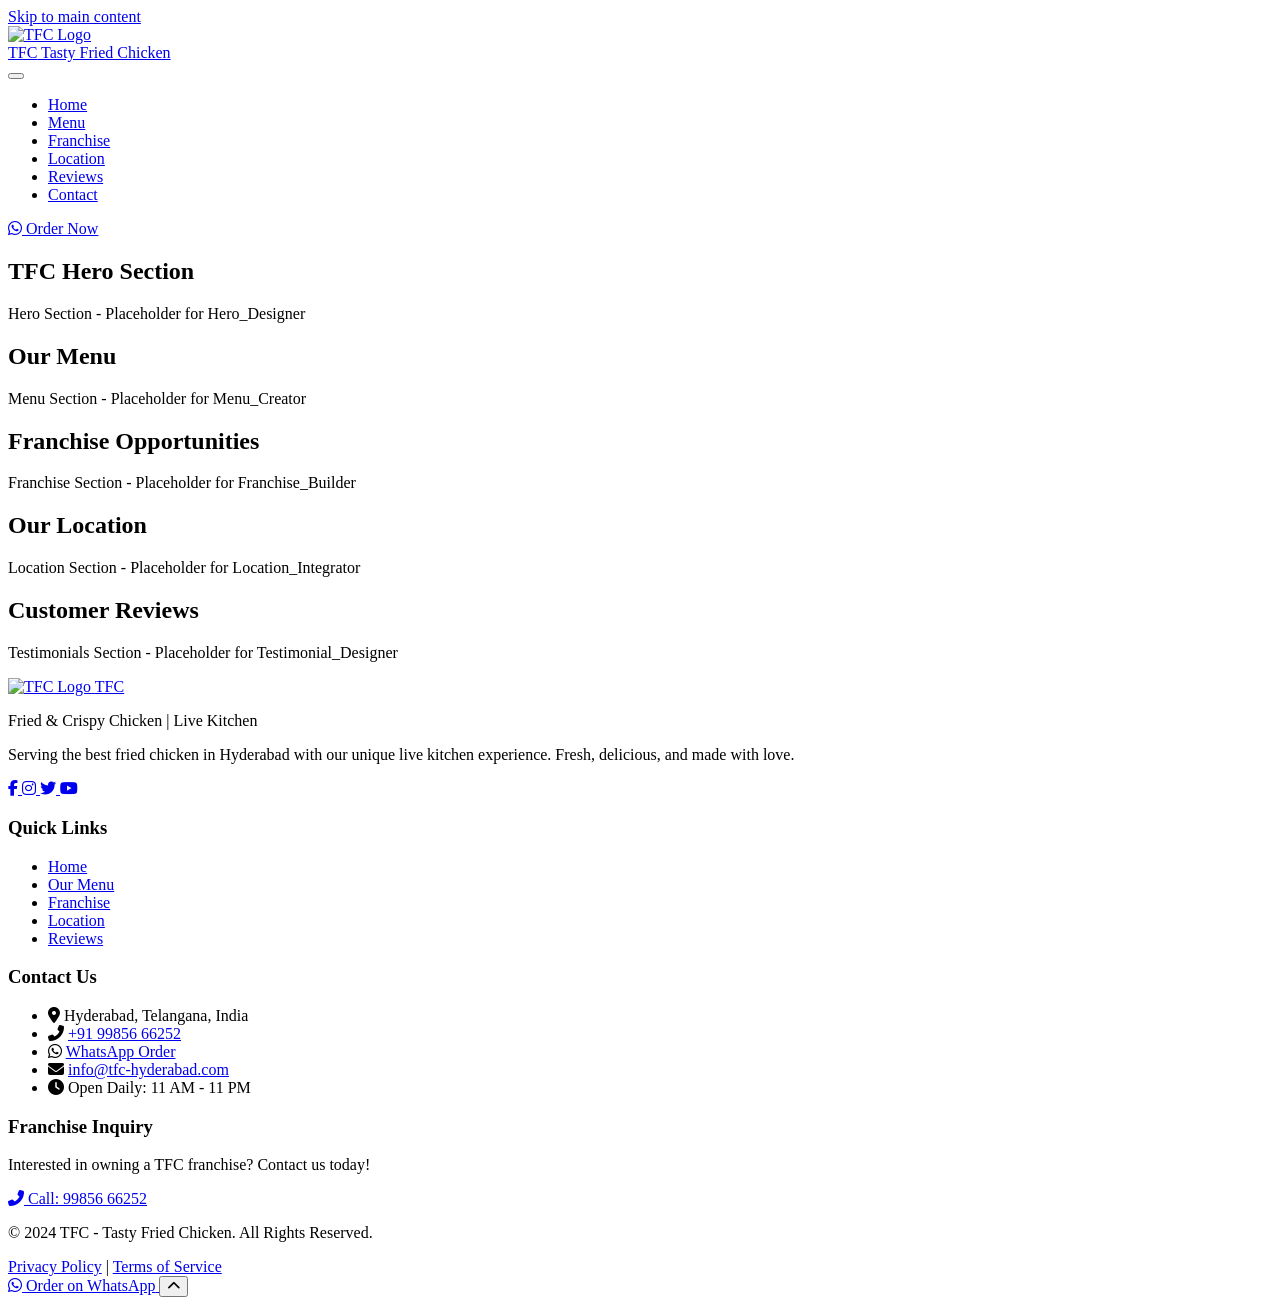
==== index.html @ d8eadea1 "Add index.html" ====
<!DOCTYPE html>
<html lang="en">
<head>
    <!-- Character Encoding -->
    <meta charset="UTF-8">
    
    <!-- Responsive Viewport -->
    <meta name="viewport" content="width=device-width, initial-scale=1.0">
    
    <!-- SEO Meta Tags -->
    <title>TFC - Tasty Fried Chicken | Live Kitchen Hyderabad</title>
    <meta name="description" content="TFC - Tasty Fried Chicken serves the best Fried & Crispy Chicken in Hyderabad. Experience our Live Kitchen with fresh, delicious fried chicken. Order now or explore franchise opportunities!">
    <meta name="keywords" content="TFC, Tasty Fried Chicken, Fried Chicken Hyderabad, Crispy Chicken, Live Kitchen, Fast Food, Chicken Restaurant, Franchise Hyderabad">
    <meta name="author" content="TFC - Tasty Fried Chicken">
    <meta name="robots" content="index, follow">
    <link rel="canonical" href="https://tfc-hyderabad.com">
    
    <!-- Open Graph / Social Media Meta Tags -->
    <meta property="og:type" content="website">
    <meta property="og:url" content="https://tfc-hyderabad.com">
    <meta property="og:title" content="TFC - Tasty Fried Chicken | Live Kitchen Hyderabad">
    <meta property="og:description" content="Experience the best Fried & Crispy Chicken in Hyderabad. Fresh, delicious, and made in our Live Kitchen. Order now or join our franchise family!">
    <meta property="og:image" content="https://tfc-hyderabad.com/images/tfc-og-image.jpg">
    <meta property="og:image:width" content="1200">
    <meta property="og:image:height" content="630">
    <meta property="og:site_name" content="TFC - Tasty Fried Chicken">
    <meta property="og:locale" content="en_IN">
    
    <!-- Twitter Card Meta Tags -->
    <meta name="twitter:card" content="summary_large_image">
    <meta name="twitter:url" content="https://tfc-hyderabad.com">
    <meta name="twitter:title" content="TFC - Tasty Fried Chicken | Live Kitchen Hyderabad">
    <meta name="twitter:description" content="Experience the best Fried & Crispy Chicken in Hyderabad. Fresh, delicious, and made in our Live Kitchen.">
    <meta name="twitter:image" content="https://tfc-hyderabad.com/images/tfc-og-image.jpg">
    
    <!-- Favicon -->
    <link rel="icon" type="image/png" href="./images/favicon.png">
    <link rel="apple-touch-icon" href="./images/apple-touch-icon.png">
    
    <!-- Google Fonts - Poppins -->
    <link rel="preconnect" href="https://fonts.googleapis.com">
    <link rel="preconnect" href="https://fonts.gstatic.com" crossorigin>
    <link href="https://fonts.googleapis.com/css2?family=Poppins:wght@300;400;500;600;700;800&display=swap" rel="stylesheet">
    
    <!-- Font Awesome CDN -->
    <link rel="stylesheet" href="https://cdnjs.cloudflare.com/ajax/libs/font-awesome/6.4.2/css/all.min.css" integrity="sha512-z3gLpd7yknf1YoNbCzqRKc4qyor8gaKU1qmn+CShxbuBusANI9QpRohGBreCFkKxLhei6S9CQXFEbbKuqLg0DA==" crossorigin="anonymous" referrerpolicy="no-referrer">
    
    <!-- Custom Stylesheet -->
    <link rel="stylesheet" href="./styles.css">
    
    <!-- Theme Color for Mobile Browsers -->
    <meta name="theme-color" content="#DC143C">
    <meta name="msapplication-TileColor" content="#DC143C">
</head>
<body>
    <!-- Skip to Content Link for Accessibility -->
    <a href="#main-content" class="skip-link">Skip to main content</a>
    
    <!-- ==================== NAVIGATION BAR ==================== -->
    <header class="header" role="banner">
        <nav class="navbar" role="navigation" aria-label="Main Navigation">
            <div class="nav-container">
                <!-- Logo -->
                <a href="#" class="nav-logo" aria-label="TFC - Tasty Fried Chicken Home">
                    <img src="./images/tfc-logo.png" alt="TFC Logo" class="logo-img" width="60" height="60">
                    <div class="logo-text">
                        <span class="logo-main">TFC</span>
                        <span class="logo-sub">Tasty Fried Chicken</span>
                    </div>
                </a>
                
                <!-- Mobile Menu Toggle -->
                <button class="nav-toggle" id="navToggle" aria-label="Toggle navigation menu" aria-expanded="false" aria-controls="navMenu">
                    <span class="hamburger-line"></span>
                    <span class="hamburger-line"></span>
                    <span class="hamburger-line"></span>
                </button>
                
                <!-- Navigation Menu -->
                <ul class="nav-menu" id="navMenu" role="menubar">
                    <li class="nav-item" role="none">
                        <a href="#hero" class="nav-link active" role="menuitem" aria-current="page">Home</a>
                    </li>
                    <li class="nav-item" role="none">
                        <a href="#menu" class="nav-link" role="menuitem">Menu</a>
                    </li>
                    <li class="nav-item" role="none">
                        <a href="#franchise" class="nav-link" role="menuitem">Franchise</a>
                    </li>
                    <li class="nav-item" role="none">
                        <a href="#location" class="nav-link" role="menuitem">Location</a>
                    </li>
                    <li class="nav-item" role="none">
                        <a href="#testimonials" class="nav-link" role="menuitem">Reviews</a>
                    </li>
                    <li class="nav-item" role="none">
                        <a href="#contact" class="nav-link" role="menuitem">Contact</a>
                    </li>
                </ul>
                
                <!-- WhatsApp CTA Button -->
                <a href="https://wa.me/919985666252" class="nav-cta-btn" target="_blank" rel="noopener noreferrer" aria-label="Order on WhatsApp">
                    <i class="fab fa-whatsapp" aria-hidden="true"></i>
                    <span>Order Now</span>
                </a>
            </div>
        </nav>
    </header>
    
    <!-- ==================== MAIN CONTENT ==================== -->
    <main id="main-content" role="main">
        
        <!-- ==================== HERO SECTION ==================== -->
        <section id="hero" class="hero-section" aria-labelledby="hero-title">
            <!-- Placeholder for Hero_Designer -->
            <div class="section-placeholder">
                <div class="placeholder-content">
                    <h1 id="hero-title" class="visually-hidden">TFC Hero Section</h1>
                    <p class="placeholder-text">Hero Section - Placeholder for Hero_Designer</p>
                </div>
            </div>
        </section>
        
        <!-- ==================== MENU SECTION ==================== -->
        <section id="menu" class="menu-section" aria-labelledby="menu-title">
            <!-- Placeholder for Menu_Creator -->
            <div class="section-placeholder">
                <div class="placeholder-content">
                    <h2 id="menu-title" class="visually-hidden">Our Menu</h2>
                    <p class="placeholder-text">Menu Section - Placeholder for Menu_Creator</p>
                </div>
            </div>
        </section>
        
        <!-- ==================== FRANCHISE SECTION ==================== -->
        <section id="franchise" class="franchise-section" aria-labelledby="franchise-title">
            <!-- Placeholder for Franchise_Builder -->
            <div class="section-placeholder">
                <div class="placeholder-content">
                    <h2 id="franchise-title" class="visually-hidden">Franchise Opportunities</h2>
                    <p class="placeholder-text">Franchise Section - Placeholder for Franchise_Builder</p>
                </div>
            </div>
        </section>
        
        <!-- ==================== LOCATION SECTION ==================== -->
        <section id="location" class="location-section" aria-labelledby="location-title">
            <!-- Placeholder for Location_Integrator -->
            <div class="section-placeholder">
                <div class="placeholder-content">
                    <h2 id="location-title" class="visually-hidden">Our Location</h2>
                    <p class="placeholder-text">Location Section - Placeholder for Location_Integrator</p>
                </div>
            </div>
        </section>
        
        <!-- ==================== TESTIMONIALS SECTION ==================== -->
        <section id="testimonials" class="testimonials-section" aria-labelledby="testimonials-title">
            <!-- Placeholder for Testimonial_Designer -->
            <div class="section-placeholder">
                <div class="placeholder-content">
                    <h2 id="testimonials-title" class="visually-hidden">Customer Reviews</h2>
                    <p class="placeholder-text">Testimonials Section - Placeholder for Testimonial_Designer</p>
                </div>
            </div>
        </section>
        
    </main>
    
    <!-- ==================== FOOTER ==================== -->
    <footer id="contact" class="footer" role="contentinfo">
        <div class="footer-container">
            <!-- Footer Top -->
            <div class="footer-top">
                <!-- Brand Info -->
                <div class="footer-brand">
                    <a href="#" class="footer-logo" aria-label="TFC Home">
                        <img src="./images/tfc-logo.png" alt="TFC Logo" width="50" height="50">
                        <span class="footer-logo-text">TFC</span>
                    </a>
                    <p class="footer-tagline">Fried & Crispy Chicken | Live Kitchen</p>
                    <p class="footer-description">Serving the best fried chicken in Hyderabad with our unique live kitchen experience. Fresh, delicious, and made with love.</p>
                    <!-- Social Links -->
                    <div class="social-links" aria-label="Social media links">
                        <a href="https://facebook.com/tfc-hyderabad" class="social-link" target="_blank" rel="noopener noreferrer" aria-label="Follow us on Facebook">
                            <i class="fab fa-facebook-f" aria-hidden="true"></i>
                        </a>
                        <a href="https://instagram.com/tfc-hyderabad" class="social-link" target="_blank" rel="noopener noreferrer" aria-label="Follow us on Instagram">
                            <i class="fab fa-instagram" aria-hidden="true"></i>
                        </a>
                        <a href="https://twitter.com/tfc-hyderabad" class="social-link" target="_blank" rel="noopener noreferrer" aria-label="Follow us on Twitter">
                            <i class="fab fa-twitter" aria-hidden="true"></i>
                        </a>
                        <a href="https://youtube.com/tfc-hyderabad" class="social-link" target="_blank" rel="noopener noreferrer" aria-label="Subscribe on YouTube">
                            <i class="fab fa-youtube" aria-hidden="true"></i>
                        </a>
                    </div>
                </div>
                
                <!-- Quick Links -->
                <div class="footer-links">
                    <h3 class="footer-heading">Quick Links</h3>
                    <ul class="footer-nav">
                        <li><a href="#hero">Home</a></li>
                        <li><a href="#menu">Our Menu</a></li>
                        <li><a href="#franchise">Franchise</a></li>
                        <li><a href="#location">Location</a></li>
                        <li><a href="#testimonials">Reviews</a></li>
                    </ul>
                </div>
                
                <!-- Contact Info -->
                <div class="footer-contact">
                    <h3 class="footer-heading">Contact Us</h3>
                    <ul class="contact-list">
                        <li>
                            <i class="fas fa-map-marker-alt" aria-hidden="true"></i>
                            <span>Hyderabad, Telangana, India</span>
                        </li>
                        <li>
                            <i class="fas fa-phone-alt" aria-hidden="true"></i>
                            <a href="tel:+919985666252">+91 99856 66252</a>
                        </li>
                        <li>
                            <i class="fab fa-whatsapp" aria-hidden="true"></i>
                            <a href="https://wa.me/919985666252" target="_blank" rel="noopener noreferrer">WhatsApp Order</a>
                        </li>
                        <li>
                            <i class="fas fa-envelope" aria-hidden="true"></i>
                            <a href="mailto:info@tfc-hyderabad.com">info@tfc-hyderabad.com</a>
                        </li>
                        <li>
                            <i class="fas fa-clock" aria-hidden="true"></i>
                            <span>Open Daily: 11 AM - 11 PM</span>
                        </li>
                    </ul>
                </div>
                
                <!-- Franchise CTA -->
                <div class="footer-franchise">
                    <h3 class="footer-heading">Franchise Inquiry</h3>
                    <p>Interested in owning a TFC franchise? Contact us today!</p>
                    <a href="tel:+919985666252" class="footer-cta-btn">
                        <i class="fas fa-phone-alt" aria-hidden="true"></i>
                        Call: 99856 66252
                    </a>
                </div>
            </div>
            
            <!-- Footer Bottom -->
            <div class="footer-bottom">
                <div class="footer-copyright">
                    <p>&copy; <span id="currentYear">2024</span> TFC - Tasty Fried Chicken. All Rights Reserved.</p>
                </div>
                <div class="footer-legal">
                    <a href="./privacy-policy.html">Privacy Policy</a>
                    <span class="separator">|</span>
                    <a href="./terms-of-service.html">Terms of Service</a>
                </div>
            </div>
        </div>
    </footer>
    
    <!-- ==================== FLOATING WHATSAPP BUTTON ==================== -->
    <a href="https://wa.me/919985666252" class="whatsapp-float" target="_blank" rel="noopener noreferrer" aria-label="Chat on WhatsApp">
        <i class="fab fa-whatsapp" aria-hidden="true"></i>
        <span class="whatsapp-tooltip">Order on WhatsApp</span>
    </a>
    
    <!-- ==================== BACK TO TOP BUTTON ==================== -->
    <button class="back-to-top" id="backToTop" aria-label="Back to top" title="Back to top">
        <i class="fas fa-chevron-up" aria-hidden="true"></i>
    </button>
    
    <!-- ==================== JAVASCRIPT ==================== -->
    <script src="./script.js"></script>
    
    <!-- Structured Data / Schema.org for SEO -->
    <script type="application/ld+json">
    {
        "@context": "https://schema.org",
        "@type": "Restaurant",
        "name": "TFC - Tasty Fried Chicken",
        "alternateName": "TFC Hyderabad",
        "description": "Serving the best Fried & Crispy Chicken in Hyderabad with our unique live kitchen experience.",
        "url": "https://tfc-hyderabad.com",
        "telephone": "+919985666252",
        "email": "info@tfc-hyderabad.com",
        "address": {
            "@type": "PostalAddress",
            "addressLocality": "Hyderabad",
            "addressRegion": "Telangana",
            "addressCountry": "IN"
        },
        "servesCuisine": ["Fried Chicken", "Fast Food", "American"],
        "priceRange": "$$",
        "openingHours": "Mo-Su 11:00-23:00",
        "image": "https://tfc-hyderabad.com/images/tfc-logo.png",
        "sameAs": [
            "https://facebook.com/tfc-hyderabad",
            "https://instagram.com/tfc-hyderabad",
            "https://twitter.com/tfc-hyderabad"
        ]
    }
    </script>
</body>
</html>
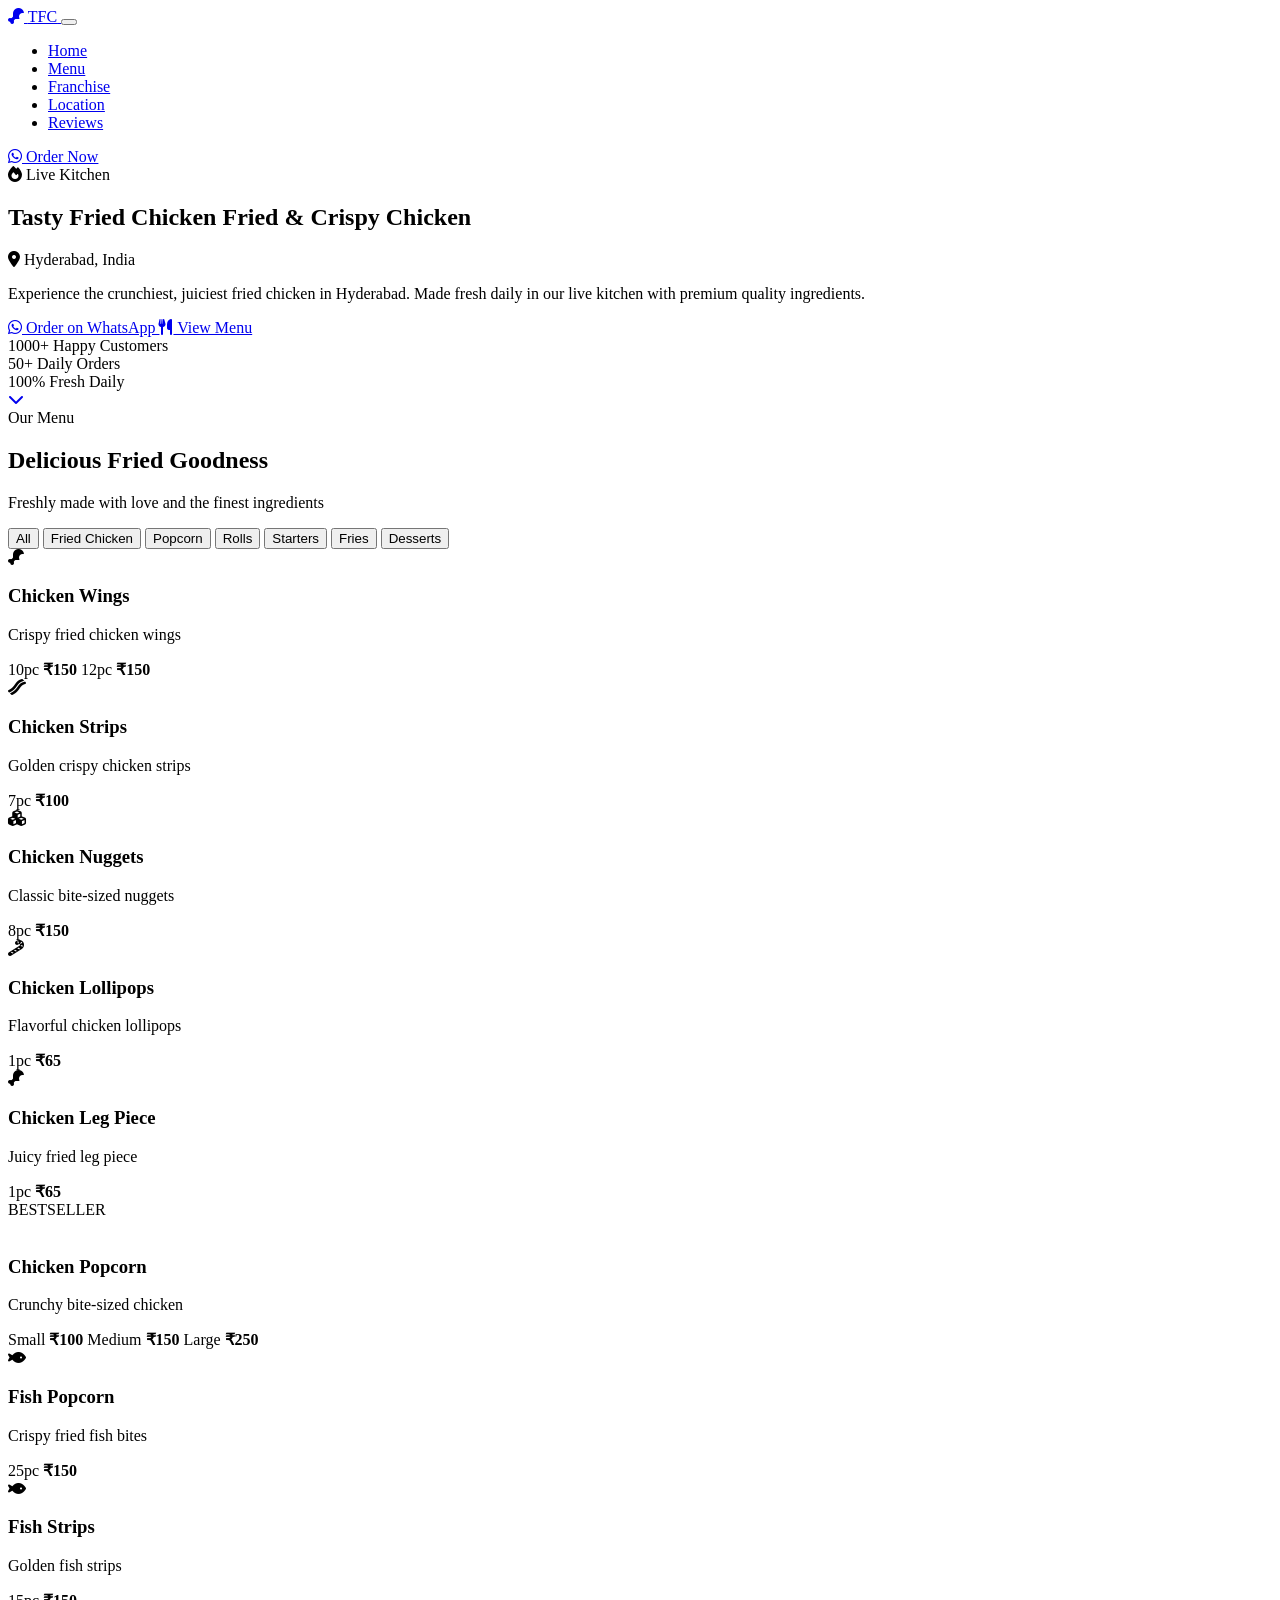
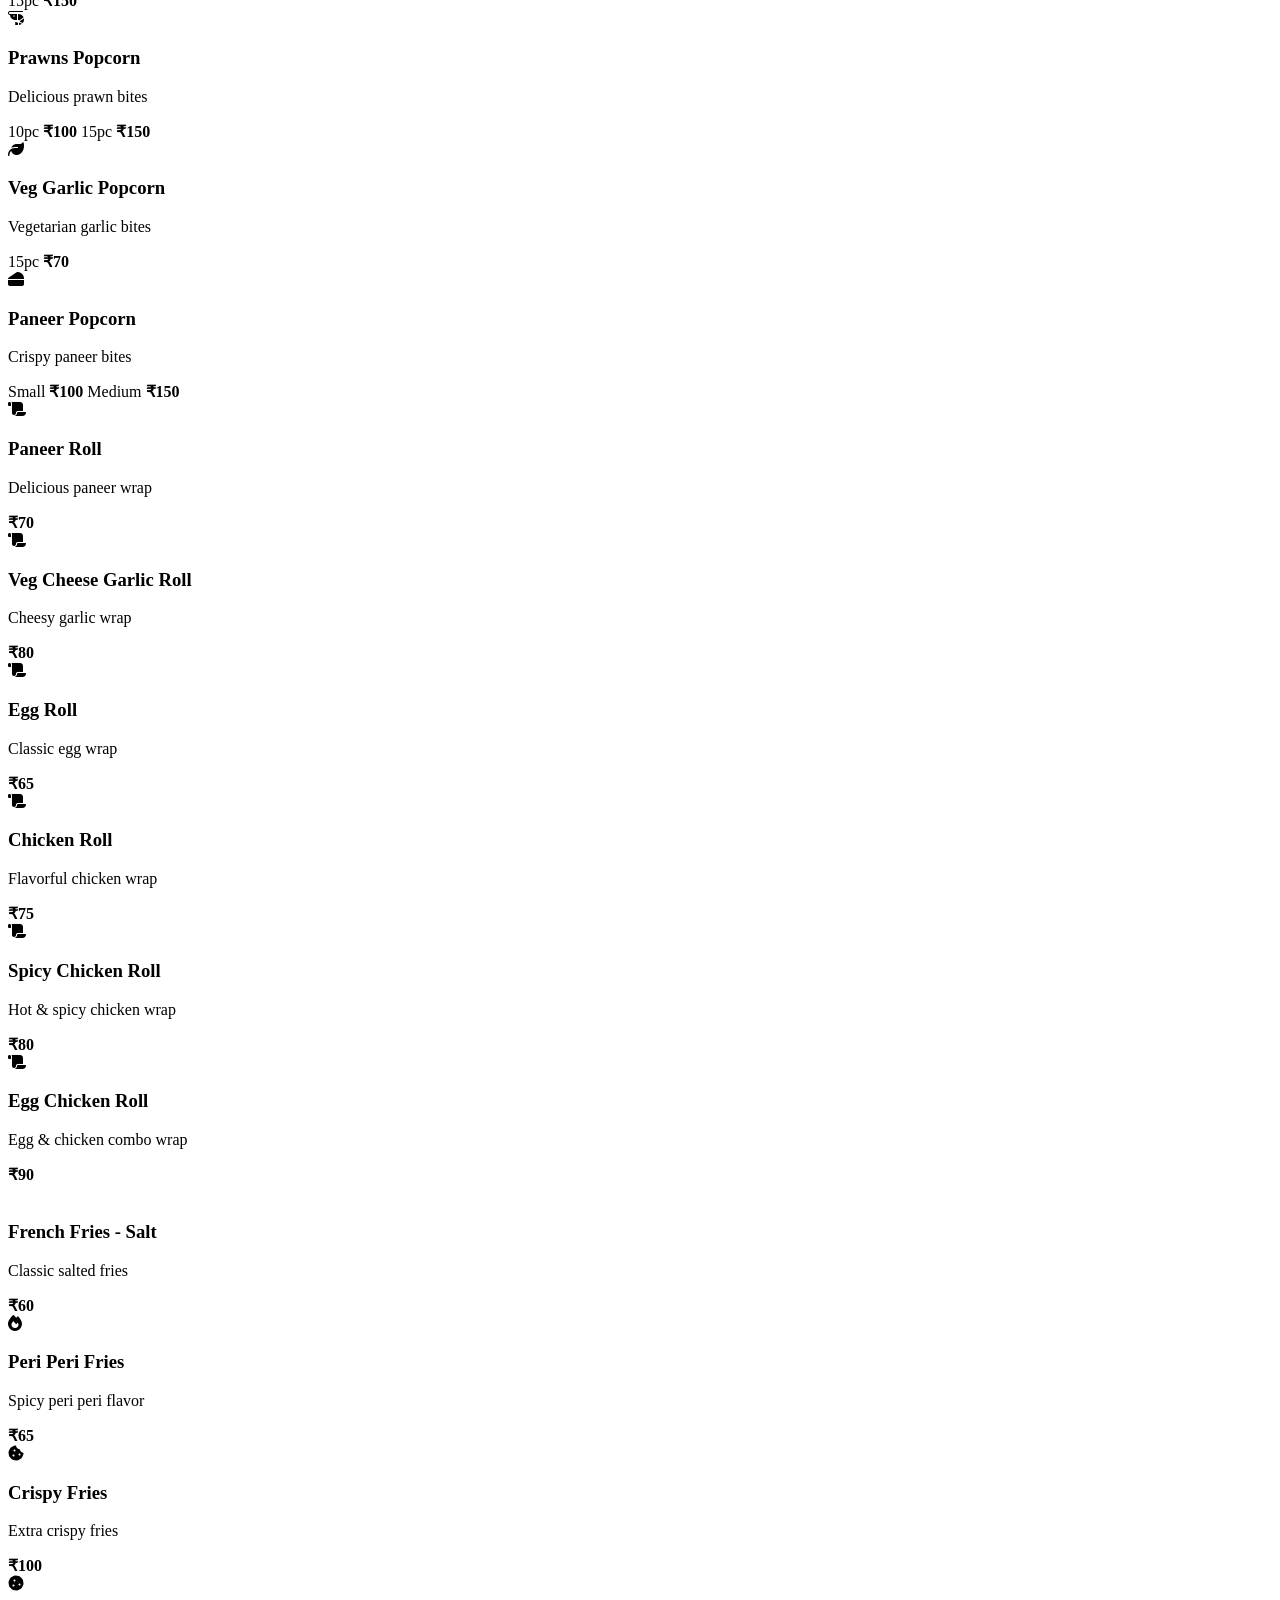
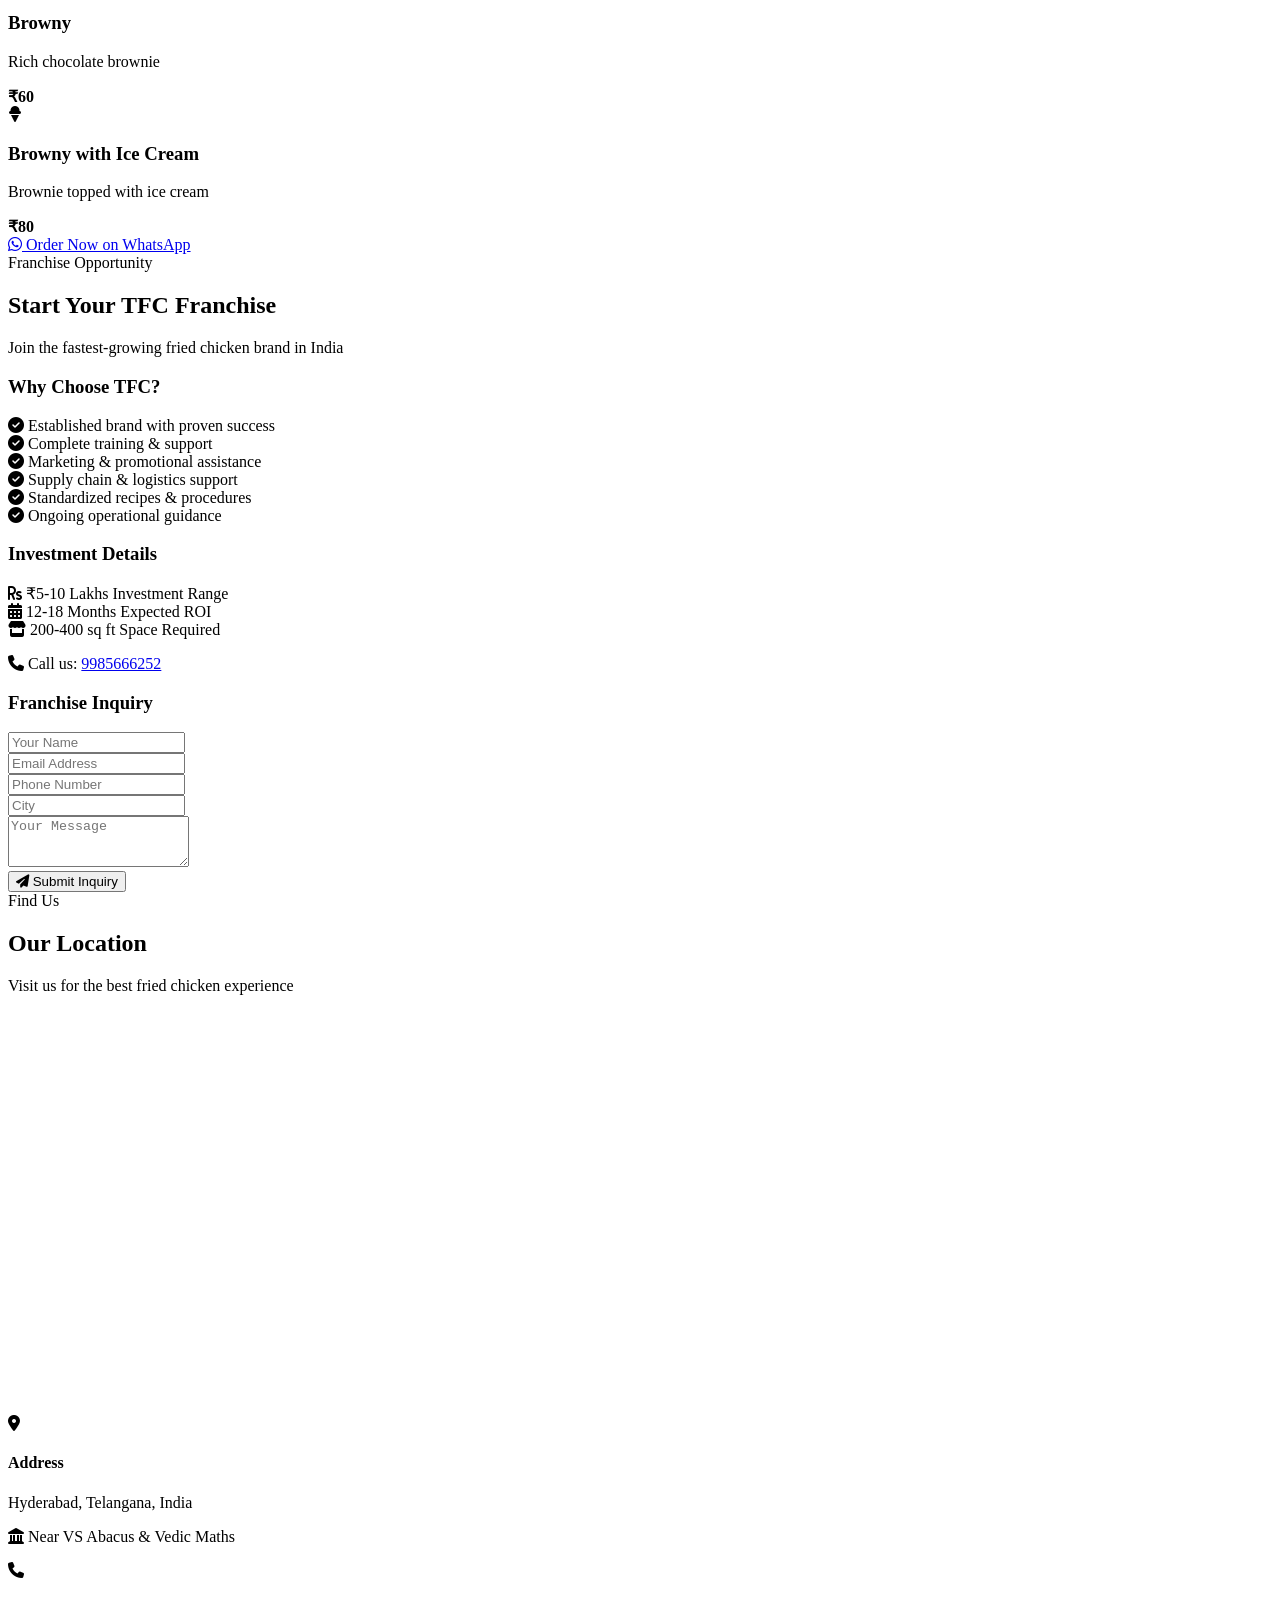
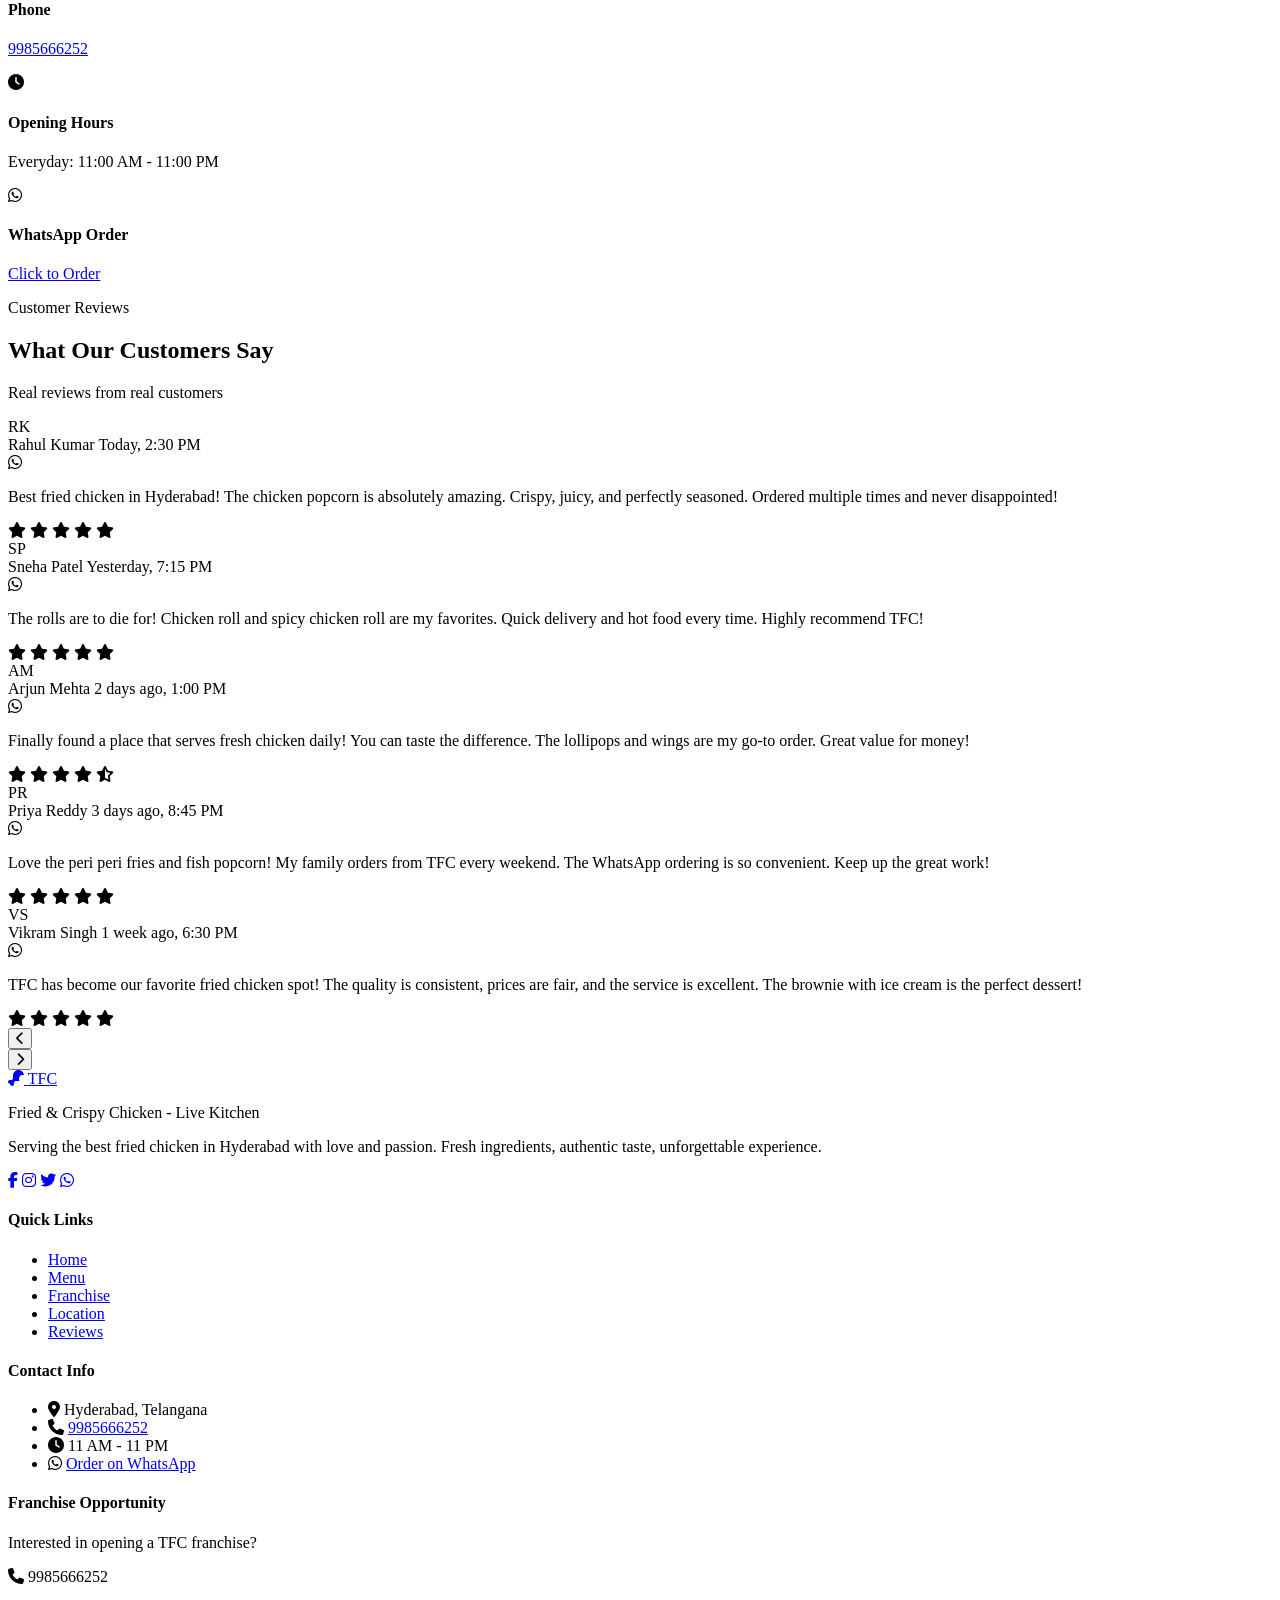
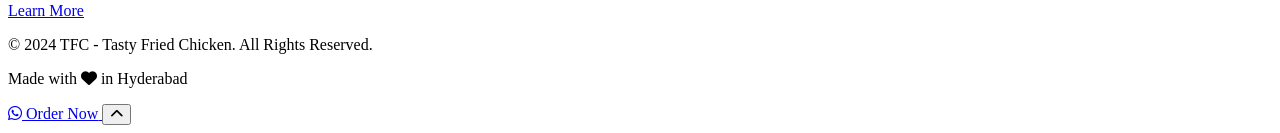
==== commit 7f85b077: "Update index.html - TFC Website" ====
--- a/index.html
+++ b/index.html
@@ -1,307 +1,784 @@
 <!DOCTYPE html>
 <html lang="en">
 <head>
-    <!-- Character Encoding -->
     <meta charset="UTF-8">
-    
-    <!-- Responsive Viewport -->
     <meta name="viewport" content="width=device-width, initial-scale=1.0">
-    
-    <!-- SEO Meta Tags -->
-    <title>TFC - Tasty Fried Chicken | Live Kitchen Hyderabad</title>
-    <meta name="description" content="TFC - Tasty Fried Chicken serves the best Fried & Crispy Chicken in Hyderabad. Experience our Live Kitchen with fresh, delicious fried chicken. Order now or explore franchise opportunities!">
-    <meta name="keywords" content="TFC, Tasty Fried Chicken, Fried Chicken Hyderabad, Crispy Chicken, Live Kitchen, Fast Food, Chicken Restaurant, Franchise Hyderabad">
-    <meta name="author" content="TFC - Tasty Fried Chicken">
-    <meta name="robots" content="index, follow">
-    <link rel="canonical" href="https://tfc-hyderabad.com">
-    
-    <!-- Open Graph / Social Media Meta Tags -->
-    <meta property="og:type" content="website">
-    <meta property="og:url" content="https://tfc-hyderabad.com">
-    <meta property="og:title" content="TFC - Tasty Fried Chicken | Live Kitchen Hyderabad">
-    <meta property="og:description" content="Experience the best Fried & Crispy Chicken in Hyderabad. Fresh, delicious, and made in our Live Kitchen. Order now or join our franchise family!">
-    <meta property="og:image" content="https://tfc-hyderabad.com/images/tfc-og-image.jpg">
-    <meta property="og:image:width" content="1200">
-    <meta property="og:image:height" content="630">
-    <meta property="og:site_name" content="TFC - Tasty Fried Chicken">
-    <meta property="og:locale" content="en_IN">
-    
-    <!-- Twitter Card Meta Tags -->
-    <meta name="twitter:card" content="summary_large_image">
-    <meta name="twitter:url" content="https://tfc-hyderabad.com">
-    <meta name="twitter:title" content="TFC - Tasty Fried Chicken | Live Kitchen Hyderabad">
-    <meta name="twitter:description" content="Experience the best Fried & Crispy Chicken in Hyderabad. Fresh, delicious, and made in our Live Kitchen.">
-    <meta name="twitter:image" content="https://tfc-hyderabad.com/images/tfc-og-image.jpg">
-    
-    <!-- Favicon -->
-    <link rel="icon" type="image/png" href="./images/favicon.png">
-    <link rel="apple-touch-icon" href="./images/apple-touch-icon.png">
-    
-    <!-- Google Fonts - Poppins -->
-    <link rel="preconnect" href="https://fonts.googleapis.com">
-    <link rel="preconnect" href="https://fonts.gstatic.com" crossorigin>
+    <title>TFC - Tasty Fried Chicken | Live Kitchen | Hyderabad</title>
+    <meta name="description" content="TFC - Tasty Fried Chicken. Live Kitchen in Hyderabad. Best fried chicken, popcorn, rolls, and more. Order on WhatsApp now!">
+    <link rel="stylesheet" href="styles.css">
+    <link rel="stylesheet" href="https://cdnjs.cloudflare.com/ajax/libs/font-awesome/6.4.0/css/all.min.css">
     <link href="https://fonts.googleapis.com/css2?family=Poppins:wght@300;400;500;600;700;800&display=swap" rel="stylesheet">
-    
-    <!-- Font Awesome CDN -->
-    <link rel="stylesheet" href="https://cdnjs.cloudflare.com/ajax/libs/font-awesome/6.4.2/css/all.min.css" integrity="sha512-z3gLpd7yknf1YoNbCzqRKc4qyor8gaKU1qmn+CShxbuBusANI9QpRohGBreCFkKxLhei6S9CQXFEbbKuqLg0DA==" crossorigin="anonymous" referrerpolicy="no-referrer">
-    
-    <!-- Custom Stylesheet -->
-    <link rel="stylesheet" href="./styles.css">
-    
-    <!-- Theme Color for Mobile Browsers -->
-    <meta name="theme-color" content="#DC143C">
-    <meta name="msapplication-TileColor" content="#DC143C">
 </head>
 <body>
-    <!-- Skip to Content Link for Accessibility -->
-    <a href="#main-content" class="skip-link">Skip to main content</a>
-    
-    <!-- ==================== NAVIGATION BAR ==================== -->
-    <header class="header" role="banner">
-        <nav class="navbar" role="navigation" aria-label="Main Navigation">
-            <div class="nav-container">
-                <!-- Logo -->
-                <a href="#" class="nav-logo" aria-label="TFC - Tasty Fried Chicken Home">
-                    <img src="./images/tfc-logo.png" alt="TFC Logo" class="logo-img" width="60" height="60">
-                    <div class="logo-text">
-                        <span class="logo-main">TFC</span>
-                        <span class="logo-sub">Tasty Fried Chicken</span>
-                    </div>
+    <!-- Navigation -->
+    <nav class="navbar" id="navbar">
+        <div class="container">
+            <div class="nav-wrapper">
+                <a href="#" class="logo">
+                    <span class="logo-icon"><i class="fas fa-drumstick-bite"></i></span>
+                    <span class="logo-text">TFC</span>
                 </a>
-                
-                <!-- Mobile Menu Toggle -->
-                <button class="nav-toggle" id="navToggle" aria-label="Toggle navigation menu" aria-expanded="false" aria-controls="navMenu">
-                    <span class="hamburger-line"></span>
-                    <span class="hamburger-line"></span>
-                    <span class="hamburger-line"></span>
+                <button class="nav-toggle" id="navToggle" aria-label="Toggle navigation">
+                    <span class="hamburger"></span>
                 </button>
-                
-                <!-- Navigation Menu -->
-                <ul class="nav-menu" id="navMenu" role="menubar">
-                    <li class="nav-item" role="none">
-                        <a href="#hero" class="nav-link active" role="menuitem" aria-current="page">Home</a>
-                    </li>
-                    <li class="nav-item" role="none">
-                        <a href="#menu" class="nav-link" role="menuitem">Menu</a>
-                    </li>
-                    <li class="nav-item" role="none">
-                        <a href="#franchise" class="nav-link" role="menuitem">Franchise</a>
-                    </li>
-                    <li class="nav-item" role="none">
-                        <a href="#location" class="nav-link" role="menuitem">Location</a>
-                    </li>
-                    <li class="nav-item" role="none">
-                        <a href="#testimonials" class="nav-link" role="menuitem">Reviews</a>
-                    </li>
-                    <li class="nav-item" role="none">
-                        <a href="#contact" class="nav-link" role="menuitem">Contact</a>
-                    </li>
+                <ul class="nav-menu" id="navMenu">
+                    <li><a href="#home" class="nav-link active">Home</a></li>
+                    <li><a href="#menu" class="nav-link">Menu</a></li>
+                    <li><a href="#franchise" class="nav-link">Franchise</a></li>
+                    <li><a href="#location" class="nav-link">Location</a></li>
+                    <li><a href="#reviews" class="nav-link">Reviews</a></li>
                 </ul>
-                
-                <!-- WhatsApp CTA Button -->
-                <a href="https://wa.me/919985666252" class="nav-cta-btn" target="_blank" rel="noopener noreferrer" aria-label="Order on WhatsApp">
-                    <i class="fab fa-whatsapp" aria-hidden="true"></i>
-                    <span>Order Now</span>
+                <a href="https://wa.me/919985666252" class="btn btn-whatsapp-nav" target="_blank">
+                    <i class="fab fa-whatsapp"></i> Order Now
                 </a>
             </div>
-        </nav>
-    </header>
-    
-    <!-- ==================== MAIN CONTENT ==================== -->
-    <main id="main-content" role="main">
-        
-        <!-- ==================== HERO SECTION ==================== -->
-        <section id="hero" class="hero-section" aria-labelledby="hero-title">
-            <!-- Placeholder for Hero_Designer -->
-            <div class="section-placeholder">
-                <div class="placeholder-content">
-                    <h1 id="hero-title" class="visually-hidden">TFC Hero Section</h1>
-                    <p class="placeholder-text">Hero Section - Placeholder for Hero_Designer</p>
-                </div>
-            </div>
-        </section>
-        
-        <!-- ==================== MENU SECTION ==================== -->
-        <section id="menu" class="menu-section" aria-labelledby="menu-title">
-            <!-- Placeholder for Menu_Creator -->
-            <div class="section-placeholder">
-                <div class="placeholder-content">
-                    <h2 id="menu-title" class="visually-hidden">Our Menu</h2>
-                    <p class="placeholder-text">Menu Section - Placeholder for Menu_Creator</p>
-                </div>
-            </div>
-        </section>
-        
-        <!-- ==================== FRANCHISE SECTION ==================== -->
-        <section id="franchise" class="franchise-section" aria-labelledby="franchise-title">
-            <!-- Placeholder for Franchise_Builder -->
-            <div class="section-placeholder">
-                <div class="placeholder-content">
-                    <h2 id="franchise-title" class="visually-hidden">Franchise Opportunities</h2>
-                    <p class="placeholder-text">Franchise Section - Placeholder for Franchise_Builder</p>
-                </div>
-            </div>
-        </section>
-        
-        <!-- ==================== LOCATION SECTION ==================== -->
-        <section id="location" class="location-section" aria-labelledby="location-title">
-            <!-- Placeholder for Location_Integrator -->
-            <div class="section-placeholder">
-                <div class="placeholder-content">
-                    <h2 id="location-title" class="visually-hidden">Our Location</h2>
-                    <p class="placeholder-text">Location Section - Placeholder for Location_Integrator</p>
-                </div>
-            </div>
-        </section>
-        
-        <!-- ==================== TESTIMONIALS SECTION ==================== -->
-        <section id="testimonials" class="testimonials-section" aria-labelledby="testimonials-title">
-            <!-- Placeholder for Testimonial_Designer -->
-            <div class="section-placeholder">
-                <div class="placeholder-content">
-                    <h2 id="testimonials-title" class="visually-hidden">Customer Reviews</h2>
-                    <p class="placeholder-text">Testimonials Section - Placeholder for Testimonial_Designer</p>
-                </div>
-            </div>
-        </section>
-        
-    </main>
-    
-    <!-- ==================== FOOTER ==================== -->
-    <footer id="contact" class="footer" role="contentinfo">
-        <div class="footer-container">
-            <!-- Footer Top -->
-            <div class="footer-top">
-                <!-- Brand Info -->
+        </div>
+    </nav>
+
+    <!-- Hero Section -->
+    <section class="hero" id="home">
+        <div class="hero-bg"></div>
+        <div class="container">
+            <div class="hero-content">
+                <div class="hero-badge">
+                    <i class="fas fa-fire"></i> Live Kitchen
+                </div>
+                <h1 class="hero-title">
+                    <span class="title-main">Tasty Fried Chicken</span>
+                    <span class="title-sub">Fried & Crispy Chicken</span>
+                </h1>
+                <p class="hero-location">
+                    <i class="fas fa-map-marker-alt"></i> Hyderabad, India
+                </p>
+                <p class="hero-description">
+                    Experience the crunchiest, juiciest fried chicken in Hyderabad. Made fresh daily in our live kitchen with premium quality ingredients.
+                </p>
+                <div class="hero-buttons">
+                    <a href="https://wa.me/919985666252" class="btn btn-primary" target="_blank">
+                        <i class="fab fa-whatsapp"></i> Order on WhatsApp
+                    </a>
+                    <a href="#menu" class="btn btn-secondary">
+                        <i class="fas fa-utensils"></i> View Menu
+                    </a>
+                </div>
+                <div class="hero-stats">
+                    <div class="stat-item">
+                        <span class="stat-number">1000+</span>
+                        <span class="stat-label">Happy Customers</span>
+                    </div>
+                    <div class="stat-item">
+                        <span class="stat-number">50+</span>
+                        <span class="stat-label">Daily Orders</span>
+                    </div>
+                    <div class="stat-item">
+                        <span class="stat-number">100%</span>
+                        <span class="stat-label">Fresh Daily</span>
+                    </div>
+                </div>
+            </div>
+        </div>
+        <div class="hero-scroll">
+            <a href="#menu"><i class="fas fa-chevron-down"></i></a>
+        </div>
+    </section>
+
+    <!-- Menu Section -->
+    <section class="menu" id="menu">
+        <div class="container">
+            <div class="section-header">
+                <span class="section-badge">Our Menu</span>
+                <h2 class="section-title">Delicious Fried Goodness</h2>
+                <p class="section-subtitle">Freshly made with love and the finest ingredients</p>
+            </div>
+
+            <div class="menu-tabs">
+                <button class="tab-btn active" data-category="all">All</button>
+                <button class="tab-btn" data-category="fried-chicken">Fried Chicken</button>
+                <button class="tab-btn" data-category="popcorn">Popcorn</button>
+                <button class="tab-btn" data-category="rolls">Rolls</button>
+                <button class="tab-btn" data-category="starters">Starters</button>
+                <button class="tab-btn" data-category="fries">Fries</button>
+                <button class="tab-btn" data-category="desserts">Desserts</button>
+            </div>
+
+            <div class="menu-grid">
+                <!-- Fried Chicken -->
+                <div class="menu-card" data-category="fried-chicken">
+                    <div class="menu-card-image">
+                        <i class="fas fa-drumstick-bite"></i>
+                    </div>
+                    <div class="menu-card-content">
+                        <h3>Chicken Wings</h3>
+                        <p>Crispy fried chicken wings</p>
+                        <div class="menu-card-sizes">
+                            <span class="size">10pc <strong>₹150</strong></span>
+                            <span class="size">12pc <strong>₹150</strong></span>
+                        </div>
+                    </div>
+                </div>
+
+                <div class="menu-card" data-category="fried-chicken">
+                    <div class="menu-card-image">
+                        <i class="fas fa-bacon"></i>
+                    </div>
+                    <div class="menu-card-content">
+                        <h3>Chicken Strips</h3>
+                        <p>Golden crispy chicken strips</p>
+                        <div class="menu-card-sizes">
+                            <span class="size">7pc <strong>₹100</strong></span>
+                        </div>
+                    </div>
+                </div>
+
+                <div class="menu-card" data-category="fried-chicken">
+                    <div class="menu-card-image">
+                        <i class="fas fa-cubes"></i>
+                    </div>
+                    <div class="menu-card-content">
+                        <h3>Chicken Nuggets</h3>
+                        <p>Classic bite-sized nuggets</p>
+                        <div class="menu-card-sizes">
+                            <span class="size">8pc <strong>₹150</strong></span>
+                        </div>
+                    </div>
+                </div>
+
+                <div class="menu-card" data-category="fried-chicken">
+                    <div class="menu-card-image">
+                        <i class="fas fa-candy-cane"></i>
+                    </div>
+                    <div class="menu-card-content">
+                        <h3>Chicken Lollipops</h3>
+                        <p>Flavorful chicken lollipops</p>
+                        <div class="menu-card-sizes">
+                            <span class="size">1pc <strong>₹65</strong></span>
+                        </div>
+                    </div>
+                </div>
+
+                <div class="menu-card" data-category="fried-chicken">
+                    <div class="menu-card-image">
+                        <i class="fas fa-drumstick-bite"></i>
+                    </div>
+                    <div class="menu-card-content">
+                        <h3>Chicken Leg Piece</h3>
+                        <p>Juicy fried leg piece</p>
+                        <div class="menu-card-sizes">
+                            <span class="size">1pc <strong>₹65</strong></span>
+                        </div>
+                    </div>
+                </div>
+
+                <!-- Popcorn -->
+                <div class="menu-card bestseller" data-category="popcorn">
+                    <div class="bestseller-badge">BESTSELLER</div>
+                    <div class="menu-card-image">
+                        <i class="fas fa-popcorn"></i>
+                    </div>
+                    <div class="menu-card-content">
+                        <h3>Chicken Popcorn</h3>
+                        <p>Crunchy bite-sized chicken</p>
+                        <div class="menu-card-sizes">
+                            <span class="size">Small <strong>₹100</strong></span>
+                            <span class="size">Medium <strong>₹150</strong></span>
+                            <span class="size">Large <strong>₹250</strong></span>
+                        </div>
+                    </div>
+                </div>
+
+                <div class="menu-card" data-category="popcorn">
+                    <div class="menu-card-image">
+                        <i class="fas fa-fish"></i>
+                    </div>
+                    <div class="menu-card-content">
+                        <h3>Fish Popcorn</h3>
+                        <p>Crispy fried fish bites</p>
+                        <div class="menu-card-sizes">
+                            <span class="size">25pc <strong>₹150</strong></span>
+                        </div>
+                    </div>
+                </div>
+
+                <div class="menu-card" data-category="popcorn">
+                    <div class="menu-card-image">
+                        <i class="fas fa-fish"></i>
+                    </div>
+                    <div class="menu-card-content">
+                        <h3>Fish Strips</h3>
+                        <p>Golden fish strips</p>
+                        <div class="menu-card-sizes">
+                            <span class="size">15pc <strong>₹150</strong></span>
+                        </div>
+                    </div>
+                </div>
+
+                <div class="menu-card" data-category="popcorn">
+                    <div class="menu-card-image">
+                        <i class="fas fa-shrimp"></i>
+                    </div>
+                    <div class="menu-card-content">
+                        <h3>Prawns Popcorn</h3>
+                        <p>Delicious prawn bites</p>
+                        <div class="menu-card-sizes">
+                            <span class="size">10pc <strong>₹100</strong></span>
+                            <span class="size">15pc <strong>₹150</strong></span>
+                        </div>
+                    </div>
+                </div>
+
+                <!-- Starters -->
+                <div class="menu-card" data-category="starters">
+                    <div class="menu-card-image veg">
+                        <i class="fas fa-leaf"></i>
+                    </div>
+                    <div class="menu-card-content">
+                        <h3>Veg Garlic Popcorn</h3>
+                        <p>Vegetarian garlic bites</p>
+                        <div class="menu-card-sizes">
+                            <span class="size">15pc <strong>₹70</strong></span>
+                        </div>
+                    </div>
+                </div>
+
+                <div class="menu-card" data-category="starters">
+                    <div class="menu-card-image veg">
+                        <i class="fas fa-cheese"></i>
+                    </div>
+                    <div class="menu-card-content">
+                        <h3>Paneer Popcorn</h3>
+                        <p>Crispy paneer bites</p>
+                        <div class="menu-card-sizes">
+                            <span class="size">Small <strong>₹100</strong></span>
+                            <span class="size">Medium <strong>₹150</strong></span>
+                        </div>
+                    </div>
+                </div>
+
+                <!-- Rolls -->
+                <div class="menu-card" data-category="rolls">
+                    <div class="menu-card-image veg">
+                        <i class="fas fa-scroll"></i>
+                    </div>
+                    <div class="menu-card-content">
+                        <h3>Paneer Roll</h3>
+                        <p>Delicious paneer wrap</p>
+                        <div class="menu-card-sizes">
+                            <span class="size"><strong>₹70</strong></span>
+                        </div>
+                    </div>
+                </div>
+
+                <div class="menu-card" data-category="rolls">
+                    <div class="menu-card-image veg">
+                        <i class="fas fa-scroll"></i>
+                    </div>
+                    <div class="menu-card-content">
+                        <h3>Veg Cheese Garlic Roll</h3>
+                        <p>Cheesy garlic wrap</p>
+                        <div class="menu-card-sizes">
+                            <span class="size"><strong>₹80</strong></span>
+                        </div>
+                    </div>
+                </div>
+
+                <div class="menu-card" data-category="rolls">
+                    <div class="menu-card-image">
+                        <i class="fas fa-scroll"></i>
+                    </div>
+                    <div class="menu-card-content">
+                        <h3>Egg Roll</h3>
+                        <p>Classic egg wrap</p>
+                        <div class="menu-card-sizes">
+                            <span class="size"><strong>₹65</strong></span>
+                        </div>
+                    </div>
+                </div>
+
+                <div class="menu-card" data-category="rolls">
+                    <div class="menu-card-image">
+                        <i class="fas fa-scroll"></i>
+                    </div>
+                    <div class="menu-card-content">
+                        <h3>Chicken Roll</h3>
+                        <p>Flavorful chicken wrap</p>
+                        <div class="menu-card-sizes">
+                            <span class="size"><strong>₹75</strong></span>
+                        </div>
+                    </div>
+                </div>
+
+                <div class="menu-card" data-category="rolls">
+                    <div class="menu-card-image">
+                        <i class="fas fa-scroll"></i>
+                    </div>
+                    <div class="menu-card-content">
+                        <h3>Spicy Chicken Roll</h3>
+                        <p>Hot & spicy chicken wrap</p>
+                        <div class="menu-card-sizes">
+                            <span class="size"><strong>₹80</strong></span>
+                        </div>
+                    </div>
+                </div>
+
+                <div class="menu-card" data-category="rolls">
+                    <div class="menu-card-image">
+                        <i class="fas fa-scroll"></i>
+                    </div>
+                    <div class="menu-card-content">
+                        <h3>Egg Chicken Roll</h3>
+                        <p>Egg & chicken combo wrap</p>
+                        <div class="menu-card-sizes">
+                            <span class="size"><strong>₹90</strong></span>
+                        </div>
+                    </div>
+                </div>
+
+                <!-- Fries -->
+                <div class="menu-card" data-category="fries">
+                    <div class="menu-card-image veg">
+                        <i class="fas fa-french-fries"></i>
+                    </div>
+                    <div class="menu-card-content">
+                        <h3>French Fries - Salt</h3>
+                        <p>Classic salted fries</p>
+                        <div class="menu-card-sizes">
+                            <span class="size"><strong>₹60</strong></span>
+                        </div>
+                    </div>
+                </div>
+
+                <div class="menu-card" data-category="fries">
+                    <div class="menu-card-image veg">
+                        <i class="fas fa-fire"></i>
+                    </div>
+                    <div class="menu-card-content">
+                        <h3>Peri Peri Fries</h3>
+                        <p>Spicy peri peri flavor</p>
+                        <div class="menu-card-sizes">
+                            <span class="size"><strong>₹65</strong></span>
+                        </div>
+                    </div>
+                </div>
+
+                <div class="menu-card" data-category="fries">
+                    <div class="menu-card-image veg">
+                        <i class="fas fa-cookie-bite"></i>
+                    </div>
+                    <div class="menu-card-content">
+                        <h3>Crispy Fries</h3>
+                        <p>Extra crispy fries</p>
+                        <div class="menu-card-sizes">
+                            <span class="size"><strong>₹100</strong></span>
+                        </div>
+                    </div>
+                </div>
+
+                <!-- Desserts -->
+                <div class="menu-card" data-category="desserts">
+                    <div class="menu-card-image veg">
+                        <i class="fas fa-cookie"></i>
+                    </div>
+                    <div class="menu-card-content">
+                        <h3>Browny</h3>
+                        <p>Rich chocolate brownie</p>
+                        <div class="menu-card-sizes">
+                            <span class="size"><strong>₹60</strong></span>
+                        </div>
+                    </div>
+                </div>
+
+                <div class="menu-card" data-category="desserts">
+                    <div class="menu-card-image veg">
+                        <i class="fas fa-ice-cream"></i>
+                    </div>
+                    <div class="menu-card-content">
+                        <h3>Browny with Ice Cream</h3>
+                        <p>Brownie topped with ice cream</p>
+                        <div class="menu-card-sizes">
+                            <span class="size"><strong>₹80</strong></span>
+                        </div>
+                    </div>
+                </div>
+            </div>
+
+            <div class="menu-cta">
+                <a href="https://wa.me/919985666252" class="btn btn-primary" target="_blank">
+                    <i class="fab fa-whatsapp"></i> Order Now on WhatsApp
+                </a>
+            </div>
+        </div>
+    </section>
+
+    <!-- Franchise Section -->
+    <section class="franchise" id="franchise">
+        <div class="container">
+            <div class="section-header">
+                <span class="section-badge">Franchise Opportunity</span>
+                <h2 class="section-title">Start Your TFC Franchise</h2>
+                <p class="section-subtitle">Join the fastest-growing fried chicken brand in India</p>
+            </div>
+
+            <div class="franchise-grid">
+                <div class="franchise-benefits">
+                    <h3>Why Choose TFC?</h3>
+                    <div class="benefits-list">
+                        <div class="benefit-item">
+                            <i class="fas fa-check-circle"></i>
+                            <span>Established brand with proven success</span>
+                        </div>
+                        <div class="benefit-item">
+                            <i class="fas fa-check-circle"></i>
+                            <span>Complete training & support</span>
+                        </div>
+                        <div class="benefit-item">
+                            <i class="fas fa-check-circle"></i>
+                            <span>Marketing & promotional assistance</span>
+                        </div>
+                        <div class="benefit-item">
+                            <i class="fas fa-check-circle"></i>
+                            <span>Supply chain & logistics support</span>
+                        </div>
+                        <div class="benefit-item">
+                            <i class="fas fa-check-circle"></i>
+                            <span>Standardized recipes & procedures</span>
+                        </div>
+                        <div class="benefit-item">
+                            <i class="fas fa-check-circle"></i>
+                            <span>Ongoing operational guidance</span>
+                        </div>
+                    </div>
+                </div>
+
+                <div class="franchise-investment">
+                    <h3>Investment Details</h3>
+                    <div class="investment-cards">
+                        <div class="investment-card">
+                            <i class="fas fa-rupee-sign"></i>
+                            <span class="investment-value">₹5-10 Lakhs</span>
+                            <span class="investment-label">Investment Range</span>
+                        </div>
+                        <div class="investment-card">
+                            <i class="fas fa-calendar-alt"></i>
+                            <span class="investment-value">12-18 Months</span>
+                            <span class="investment-label">Expected ROI</span>
+                        </div>
+                        <div class="investment-card">
+                            <i class="fas fa-store"></i>
+                            <span class="investment-value">200-400 sq ft</span>
+                            <span class="investment-label">Space Required</span>
+                        </div>
+                    </div>
+                    <div class="franchise-contact">
+                        <p><i class="fas fa-phone"></i> Call us: <a href="tel:9985666252">9985666252</a></p>
+                    </div>
+                </div>
+
+                <div class="franchise-form-wrapper">
+                    <h3>Franchise Inquiry</h3>
+                    <form class="franchise-form" id="franchiseForm">
+                        <div class="form-group">
+                            <input type="text" id="name" name="name" placeholder="Your Name" required>
+                        </div>
+                        <div class="form-group">
+                            <input type="email" id="email" name="email" placeholder="Email Address" required>
+                        </div>
+                        <div class="form-group">
+                            <input type="tel" id="phone" name="phone" placeholder="Phone Number" required>
+                        </div>
+                        <div class="form-group">
+                            <input type="text" id="city" name="city" placeholder="City" required>
+                        </div>
+                        <div class="form-group">
+                            <textarea id="message" name="message" placeholder="Your Message" rows="3"></textarea>
+                        </div>
+                        <button type="submit" class="btn btn-primary btn-full">
+                            <i class="fas fa-paper-plane"></i> Submit Inquiry
+                        </button>
+                    </form>
+                </div>
+            </div>
+        </div>
+    </section>
+
+    <!-- Location Section -->
+    <section class="location" id="location">
+        <div class="container">
+            <div class="section-header">
+                <span class="section-badge">Find Us</span>
+                <h2 class="section-title">Our Location</h2>
+                <p class="section-subtitle">Visit us for the best fried chicken experience</p>
+            </div>
+
+            <div class="location-grid">
+                <div class="location-map">
+                    <iframe 
+                        src="https://www.google.com/maps/embed?pb=!1m18!1m12!1m3!1d3806.8!2d78.48!3d17.38!2m3!1f0!2f0!3f0!3m2!1i1024!2i768!4f13.1!3m3!1m2!1s0x3bcb99daeaebd2c7%3A0x1229c7424e6f27!2sHyderabad%2C%20Telangana!5e0!3m2!1sen!2sin!4v1600000000000!5m2!1sen!2sin" 
+                        width="100%" 
+                        height="400" 
+                        style="border:0;" 
+                        allowfullscreen="" 
+                        loading="lazy" 
+                        referrerpolicy="no-referrer-when-downgrade">
+                    </iframe>
+                </div>
+
+                <div class="location-info">
+                    <div class="location-card">
+                        <div class="location-icon">
+                            <i class="fas fa-map-marker-alt"></i>
+                        </div>
+                        <div class="location-details">
+                            <h4>Address</h4>
+                            <p>Hyderabad, Telangana, India</p>
+                            <p class="landmark"><i class="fas fa-landmark"></i> Near VS Abacus & Vedic Maths</p>
+                        </div>
+                    </div>
+
+                    <div class="location-card">
+                        <div class="location-icon">
+                            <i class="fas fa-phone"></i>
+                        </div>
+                        <div class="location-details">
+                            <h4>Phone</h4>
+                            <p><a href="tel:9985666252">9985666252</a></p>
+                        </div>
+                    </div>
+
+                    <div class="location-card">
+                        <div class="location-icon">
+                            <i class="fas fa-clock"></i>
+                        </div>
+                        <div class="location-details">
+                            <h4>Opening Hours</h4>
+                            <p>Everyday: 11:00 AM - 11:00 PM</p>
+                        </div>
+                    </div>
+
+                    <div class="location-card">
+                        <div class="location-icon">
+                            <i class="fab fa-whatsapp"></i>
+                        </div>
+                        <div class="location-details">
+                            <h4>WhatsApp Order</h4>
+                            <p><a href="https://wa.me/919985666252" target="_blank">Click to Order</a></p>
+                        </div>
+                    </div>
+                </div>
+            </div>
+        </div>
+    </section>
+
+    <!-- Testimonials Section -->
+    <section class="testimonials" id="reviews">
+        <div class="container">
+            <div class="section-header">
+                <span class="section-badge">Customer Reviews</span>
+                <h2 class="section-title">What Our Customers Say</h2>
+                <p class="section-subtitle">Real reviews from real customers</p>
+            </div>
+
+            <div class="testimonials-slider">
+                <div class="testimonials-track" id="testimonialsTrack">
+                    <!-- Review 1 -->
+                    <div class="testimonial-card">
+                        <div class="whatsapp-header">
+                            <div class="whatsapp-user">
+                                <div class="whatsapp-avatar">RK</div>
+                                <div class="whatsapp-info">
+                                    <span class="whatsapp-name">Rahul Kumar</span>
+                                    <span class="whatsapp-time">Today, 2:30 PM</span>
+                                </div>
+                            </div>
+                            <i class="fab fa-whatsapp whatsapp-icon"></i>
+                        </div>
+                        <div class="whatsapp-message">
+                            <p>Best fried chicken in Hyderabad! The chicken popcorn is absolutely amazing. Crispy, juicy, and perfectly seasoned. Ordered multiple times and never disappointed!</p>
+                        </div>
+                        <div class="whatsapp-rating">
+                            <i class="fas fa-star"></i>
+                            <i class="fas fa-star"></i>
+                            <i class="fas fa-star"></i>
+                            <i class="fas fa-star"></i>
+                            <i class="fas fa-star"></i>
+                        </div>
+                    </div>
+
+                    <!-- Review 2 -->
+                    <div class="testimonial-card">
+                        <div class="whatsapp-header">
+                            <div class="whatsapp-user">
+                                <div class="whatsapp-avatar">SP</div>
+                                <div class="whatsapp-info">
+                                    <span class="whatsapp-name">Sneha Patel</span>
+                                    <span class="whatsapp-time">Yesterday, 7:15 PM</span>
+                                </div>
+                            </div>
+                            <i class="fab fa-whatsapp whatsapp-icon"></i>
+                        </div>
+                        <div class="whatsapp-message">
+                            <p>The rolls are to die for! Chicken roll and spicy chicken roll are my favorites. Quick delivery and hot food every time. Highly recommend TFC!</p>
+                        </div>
+                        <div class="whatsapp-rating">
+                            <i class="fas fa-star"></i>
+                            <i class="fas fa-star"></i>
+                            <i class="fas fa-star"></i>
+                            <i class="fas fa-star"></i>
+                            <i class="fas fa-star"></i>
+                        </div>
+                    </div>
+
+                    <!-- Review 3 -->
+                    <div class="testimonial-card">
+                        <div class="whatsapp-header">
+                            <div class="whatsapp-user">
+                                <div class="whatsapp-avatar">AM</div>
+                                <div class="whatsapp-info">
+                                    <span class="whatsapp-name">Arjun Mehta</span>
+                                    <span class="whatsapp-time">2 days ago, 1:00 PM</span>
+                                </div>
+                            </div>
+                            <i class="fab fa-whatsapp whatsapp-icon"></i>
+                        </div>
+                        <div class="whatsapp-message">
+                            <p>Finally found a place that serves fresh chicken daily! You can taste the difference. The lollipops and wings are my go-to order. Great value for money!</p>
+                        </div>
+                        <div class="whatsapp-rating">
+                            <i class="fas fa-star"></i>
+                            <i class="fas fa-star"></i>
+                            <i class="fas fa-star"></i>
+                            <i class="fas fa-star"></i>
+                            <i class="fas fa-star-half-alt"></i>
+                        </div>
+                    </div>
+
+                    <!-- Review 4 -->
+                    <div class="testimonial-card">
+                        <div class="whatsapp-header">
+                            <div class="whatsapp-user">
+                                <div class="whatsapp-avatar">PR</div>
+                                <div class="whatsapp-info">
+                                    <span class="whatsapp-name">Priya Reddy</span>
+                                    <span class="whatsapp-time">3 days ago, 8:45 PM</span>
+                                </div>
+                            </div>
+                            <i class="fab fa-whatsapp whatsapp-icon"></i>
+                        </div>
+                        <div class="whatsapp-message">
+                            <p>Love the peri peri fries and fish popcorn! My family orders from TFC every weekend. The WhatsApp ordering is so convenient. Keep up the great work!</p>
+                        </div>
+                        <div class="whatsapp-rating">
+                            <i class="fas fa-star"></i>
+                            <i class="fas fa-star"></i>
+                            <i class="fas fa-star"></i>
+                            <i class="fas fa-star"></i>
+                            <i class="fas fa-star"></i>
+                        </div>
+                    </div>
+
+                    <!-- Review 5 -->
+                    <div class="testimonial-card">
+                        <div class="whatsapp-header">
+                            <div class="whatsapp-user">
+                                <div class="whatsapp-avatar">VS</div>
+                                <div class="whatsapp-info">
+                                    <span class="whatsapp-name">Vikram Singh</span>
+                                    <span class="whatsapp-time">1 week ago, 6:30 PM</span>
+                                </div>
+                            </div>
+                            <i class="fab fa-whatsapp whatsapp-icon"></i>
+                        </div>
+                        <div class="whatsapp-message">
+                            <p>TFC has become our favorite fried chicken spot! The quality is consistent, prices are fair, and the service is excellent. The brownie with ice cream is the perfect dessert!</p>
+                        </div>
+                        <div class="whatsapp-rating">
+                            <i class="fas fa-star"></i>
+                            <i class="fas fa-star"></i>
+                            <i class="fas fa-star"></i>
+                            <i class="fas fa-star"></i>
+                            <i class="fas fa-star"></i>
+                        </div>
+                    </div>
+                </div>
+
+                <div class="testimonials-nav">
+                    <button class="testimonial-btn prev" id="testimonialPrev">
+                        <i class="fas fa-chevron-left"></i>
+                    </button>
+                    <div class="testimonials-dots" id="testimonialsDots"></div>
+                    <button class="testimonial-btn next" id="testimonialNext">
+                        <i class="fas fa-chevron-right"></i>
+                    </button>
+                </div>
+            </div>
+        </div>
+    </section>
+
+    <!-- Footer -->
+    <footer class="footer">
+        <div class="container">
+            <div class="footer-grid">
                 <div class="footer-brand">
-                    <a href="#" class="footer-logo" aria-label="TFC Home">
-                        <img src="./images/tfc-logo.png" alt="TFC Logo" width="50" height="50">
-                        <span class="footer-logo-text">TFC</span>
+                    <a href="#" class="footer-logo">
+                        <span class="logo-icon"><i class="fas fa-drumstick-bite"></i></span>
+                        <span class="logo-text">TFC</span>
                     </a>
-                    <p class="footer-tagline">Fried & Crispy Chicken | Live Kitchen</p>
-                    <p class="footer-description">Serving the best fried chicken in Hyderabad with our unique live kitchen experience. Fresh, delicious, and made with love.</p>
-                    <!-- Social Links -->
-                    <div class="social-links" aria-label="Social media links">
-                        <a href="https://facebook.com/tfc-hyderabad" class="social-link" target="_blank" rel="noopener noreferrer" aria-label="Follow us on Facebook">
-                            <i class="fab fa-facebook-f" aria-hidden="true"></i>
-                        </a>
-                        <a href="https://instagram.com/tfc-hyderabad" class="social-link" target="_blank" rel="noopener noreferrer" aria-label="Follow us on Instagram">
-                            <i class="fab fa-instagram" aria-hidden="true"></i>
-                        </a>
-                        <a href="https://twitter.com/tfc-hyderabad" class="social-link" target="_blank" rel="noopener noreferrer" aria-label="Follow us on Twitter">
-                            <i class="fab fa-twitter" aria-hidden="true"></i>
-                        </a>
-                        <a href="https://youtube.com/tfc-hyderabad" class="social-link" target="_blank" rel="noopener noreferrer" aria-label="Subscribe on YouTube">
-                            <i class="fab fa-youtube" aria-hidden="true"></i>
-                        </a>
-                    </div>
-                </div>
-                
-                <!-- Quick Links -->
+                    <p class="footer-tagline">Fried & Crispy Chicken - Live Kitchen</p>
+                    <p class="footer-desc">Serving the best fried chicken in Hyderabad with love and passion. Fresh ingredients, authentic taste, unforgettable experience.</p>
+                    <div class="footer-social">
+                        <a href="#" class="social-link"><i class="fab fa-facebook-f"></i></a>
+                        <a href="#" class="social-link"><i class="fab fa-instagram"></i></a>
+                        <a href="#" class="social-link"><i class="fab fa-twitter"></i></a>
+                        <a href="https://wa.me/919985666252" class="social-link" target="_blank"><i class="fab fa-whatsapp"></i></a>
+                    </div>
+                </div>
+
                 <div class="footer-links">
-                    <h3 class="footer-heading">Quick Links</h3>
-                    <ul class="footer-nav">
-                        <li><a href="#hero">Home</a></li>
-                        <li><a href="#menu">Our Menu</a></li>
+                    <h4>Quick Links</h4>
+                    <ul>
+                        <li><a href="#home">Home</a></li>
+                        <li><a href="#menu">Menu</a></li>
                         <li><a href="#franchise">Franchise</a></li>
                         <li><a href="#location">Location</a></li>
-                        <li><a href="#testimonials">Reviews</a></li>
+                        <li><a href="#reviews">Reviews</a></li>
                     </ul>
                 </div>
-                
-                <!-- Contact Info -->
-                <div class="footer-contact">
-                    <h3 class="footer-heading">Contact Us</h3>
-                    <ul class="contact-list">
-                        <li>
-                            <i class="fas fa-map-marker-alt" aria-hidden="true"></i>
-                            <span>Hyderabad, Telangana, India</span>
-                        </li>
-                        <li>
-                            <i class="fas fa-phone-alt" aria-hidden="true"></i>
-                            <a href="tel:+919985666252">+91 99856 66252</a>
-                        </li>
-                        <li>
-                            <i class="fab fa-whatsapp" aria-hidden="true"></i>
-                            <a href="https://wa.me/919985666252" target="_blank" rel="noopener noreferrer">WhatsApp Order</a>
-                        </li>
-                        <li>
-                            <i class="fas fa-envelope" aria-hidden="true"></i>
-                            <a href="mailto:info@tfc-hyderabad.com">info@tfc-hyderabad.com</a>
-                        </li>
-                        <li>
-                            <i class="fas fa-clock" aria-hidden="true"></i>
-                            <span>Open Daily: 11 AM - 11 PM</span>
-                        </li>
+
+                <div class="footer-links">
+                    <h4>Contact Info</h4>
+                    <ul>
+                        <li><i class="fas fa-map-marker-alt"></i> Hyderabad, Telangana</li>
+                        <li><i class="fas fa-phone"></i> <a href="tel:9985666252">9985666252</a></li>
+                        <li><i class="fas fa-clock"></i> 11 AM - 11 PM</li>
+                        <li><i class="fab fa-whatsapp"></i> <a href="https://wa.me/919985666252" target="_blank">Order on WhatsApp</a></li>
                     </ul>
                 </div>
-                
-                <!-- Franchise CTA -->
+
                 <div class="footer-franchise">
-                    <h3 class="footer-heading">Franchise Inquiry</h3>
-                    <p>Interested in owning a TFC franchise? Contact us today!</p>
-                    <a href="tel:+919985666252" class="footer-cta-btn">
-                        <i class="fas fa-phone-alt" aria-hidden="true"></i>
-                        Call: 99856 66252
-                    </a>
-                </div>
-            </div>
-            
-            <!-- Footer Bottom -->
+                    <h4>Franchise Opportunity</h4>
+                    <p>Interested in opening a TFC franchise?</p>
+                    <p class="franchise-phone"><i class="fas fa-phone"></i> 9985666252</p>
+                    <a href="#franchise" class="btn btn-outline">Learn More</a>
+                </div>
+            </div>
+
             <div class="footer-bottom">
-                <div class="footer-copyright">
-                    <p>&copy; <span id="currentYear">2024</span> TFC - Tasty Fried Chicken. All Rights Reserved.</p>
-                </div>
-                <div class="footer-legal">
-                    <a href="./privacy-policy.html">Privacy Policy</a>
-                    <span class="separator">|</span>
-                    <a href="./terms-of-service.html">Terms of Service</a>
-                </div>
+                <p>&copy; 2024 TFC - Tasty Fried Chicken. All Rights Reserved.</p>
+                <p class="footer-credit">Made with <i class="fas fa-heart"></i> in Hyderabad</p>
             </div>
         </div>
     </footer>
-    
-    <!-- ==================== FLOATING WHATSAPP BUTTON ==================== -->
-    <a href="https://wa.me/919985666252" class="whatsapp-float" target="_blank" rel="noopener noreferrer" aria-label="Chat on WhatsApp">
-        <i class="fab fa-whatsapp" aria-hidden="true"></i>
-        <span class="whatsapp-tooltip">Order on WhatsApp</span>
+
+    <!-- Floating WhatsApp Button -->
+    <a href="https://wa.me/919985666252" class="whatsapp-float" target="_blank" aria-label="Order on WhatsApp">
+        <i class="fab fa-whatsapp"></i>
+        <span class="whatsapp-tooltip">Order Now</span>
     </a>
-    
-    <!-- ==================== BACK TO TOP BUTTON ==================== -->
-    <button class="back-to-top" id="backToTop" aria-label="Back to top" title="Back to top">
-        <i class="fas fa-chevron-up" aria-hidden="true"></i>
+
+    <!-- Back to Top Button -->
+    <button class="back-to-top" id="backToTop" aria-label="Back to top">
+        <i class="fas fa-chevron-up"></i>
     </button>
-    
-    <!-- ==================== JAVASCRIPT ==================== -->
-    <script src="./script.js"></script>
-    
-    <!-- Structured Data / Schema.org for SEO -->
-    <script type="application/ld+json">
-    {
-        "@context": "https://schema.org",
-        "@type": "Restaurant",
-        "name": "TFC - Tasty Fried Chicken",
-        "alternateName": "TFC Hyderabad",
-        "description": "Serving the best Fried & Crispy Chicken in Hyderabad with our unique live kitchen experience.",
-        "url": "https://tfc-hyderabad.com",
-        "telephone": "+919985666252",
-        "email": "info@tfc-hyderabad.com",
-        "address": {
-            "@type": "PostalAddress",
-            "addressLocality": "Hyderabad",
-            "addressRegion": "Telangana",
-            "addressCountry": "IN"
-        },
-        "servesCuisine": ["Fried Chicken", "Fast Food", "American"],
-        "priceRange": "$$",
-        "openingHours": "Mo-Su 11:00-23:00",
-        "image": "https://tfc-hyderabad.com/images/tfc-logo.png",
-        "sameAs": [
-            "https://facebook.com/tfc-hyderabad",
-            "https://instagram.com/tfc-hyderabad",
-            "https://twitter.com/tfc-hyderabad"
-        ]
-    }
-    </script>
+
+    <script src="script.js"></script>
 </body>
 </html>
